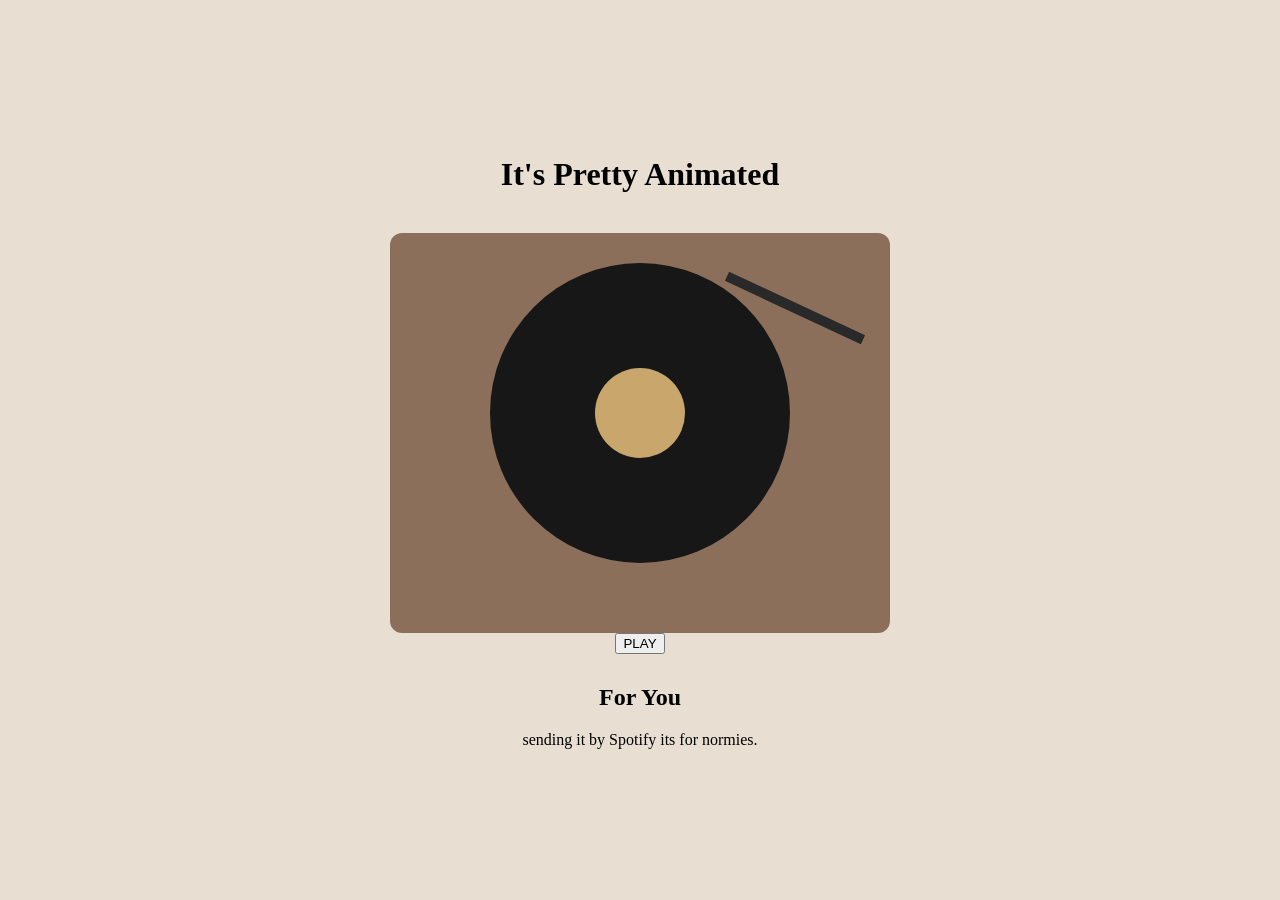
==== index.html @ 63972b76 "Update index.html" ====
<!DOCTYPE html>
<html lang="en">
<head>
    <meta charset="UTF-8">
    <meta name="viewport" content="width=device-width, initial-scale=1.0">
    <title>I'm screwed </title>
    <link rel="stylesheet" href="style.css">
</head>

<body>

    <main>
        <h1>It's Pretty Animated</h1>

<div class="turntable">
    <div class="vinyl">
        <div class="label"></div>
    </div>

    <div class="tonearm"></div>
</div>

<button id="playButton">PLAY</button>
        
        <section class="mixtape-info">
            <h2>For You</h2>
            <p>sending it by Spotify its for normies. </p>
        </section>

    </main>

</body>
</html>
---- style.css ----
* {
    box-sizing: border-box;
}

body {
    margin: 0;
    min-height: 100vh;
    display: flex;
    justify-content: center;
    align-items: center;
    background: #e8dfd2;
    font-family: Georgia, serif;
}

main {
    text-align: center;
}

h1 {
    font-size: 32px;
    margin-bottom: 40px;
}

.turntable {
    position: relative;
    width: 500px;
    height: 400px;
    margin: auto;
    padding-top: 30px;
    background: #8b6f5a;
    border-radius: 12px;
}

.vinyl {
    width: 300px;
    height: 300px;
    margin: auto;
    border-radius: 50%;
    background: #171717;
    position: relative;
}

.label {
    position: absolute;
    width: 90px;
    height: 90px;
    top: 105px;
    left: 105px;
    border-radius: 50%;
    background: #c9a66b;
}

.tonearm {
    position: absolute;
    width: 150px;
    height: 10px;
    right: 20px;
    top: 70px;
    background: #292929;
    transform: rotate(25deg);
}

.mixtape-info {
    margin-top: 30px;
}
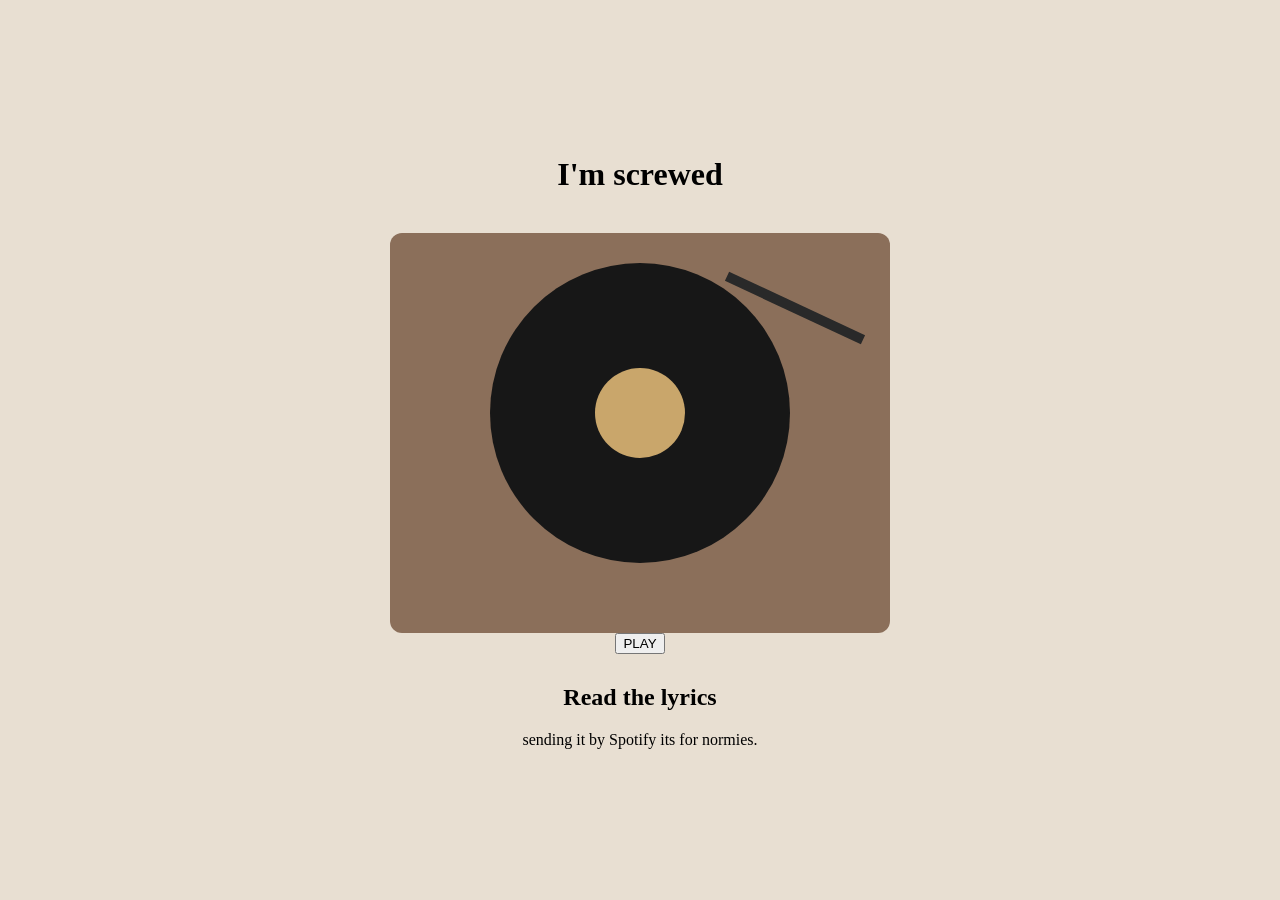
==== commit 98548f9c: "Update index.html" ====
--- a/index.html
+++ b/index.html
@@ -3,14 +3,14 @@
 <head>
     <meta charset="UTF-8">
     <meta name="viewport" content="width=device-width, initial-scale=1.0">
-    <title>I'm screwed </title>
+    <title>I'm screwed</title>
     <link rel="stylesheet" href="style.css">
 </head>
 
 <body>
 
     <main>
-        <h1>It's Pretty Animated</h1>
+        <h1>I'm screwed</h1>
 
 <div class="turntable">
     <div class="vinyl">
@@ -23,7 +23,7 @@
 <button id="playButton">PLAY</button>
         
         <section class="mixtape-info">
-            <h2>For You</h2>
+            <h2>Read the lyrics</h2>
             <p>sending it by Spotify its for normies. </p>
         </section>
 
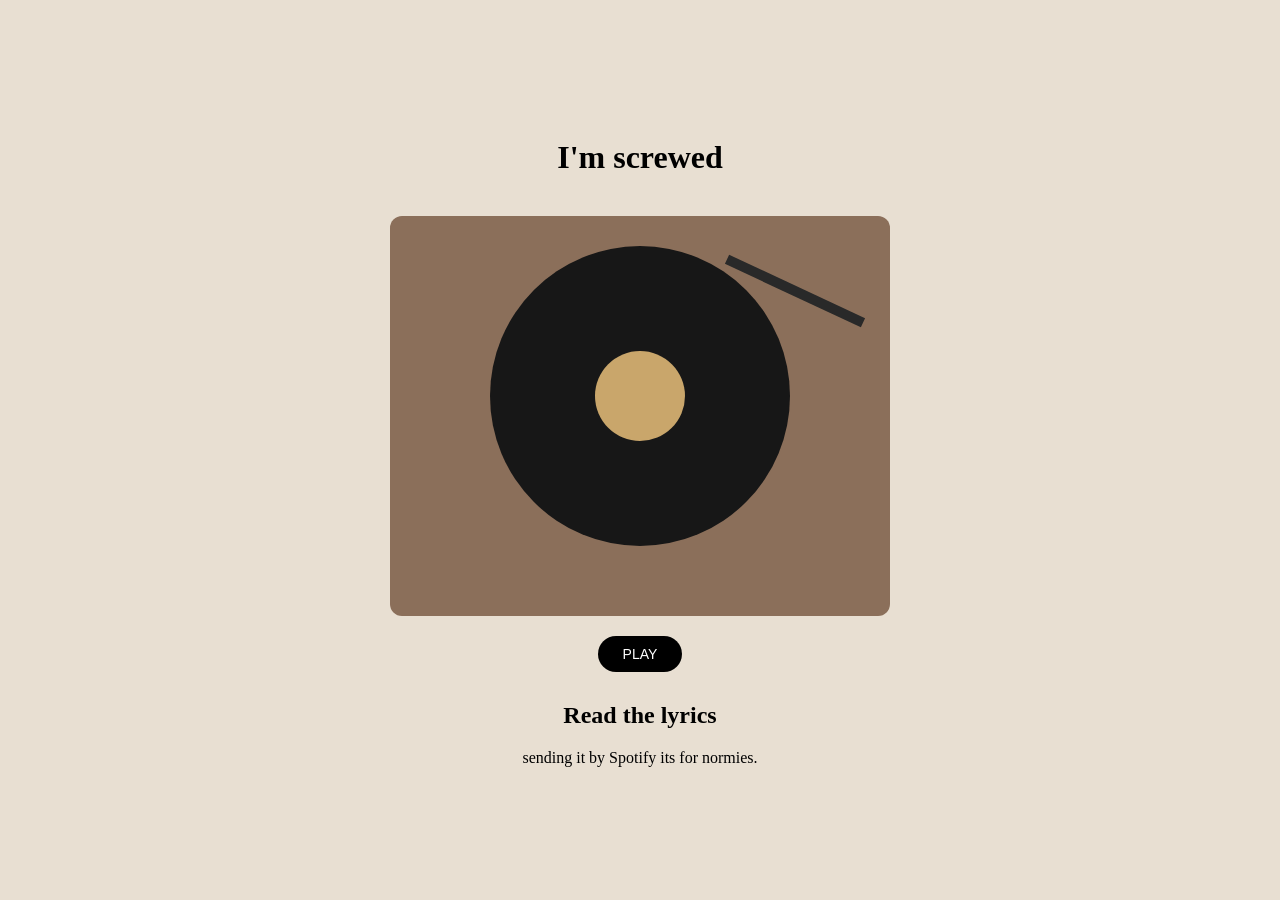
==== commit ba206b60: "Update index.html" ====
--- a/index.html
+++ b/index.html
@@ -3,14 +3,14 @@
 <head>
     <meta charset="UTF-8">
     <meta name="viewport" content="width=device-width, initial-scale=1.0">
-    <title>I'm screwed</title>
+    <title>I'm screwed </title>
     <link rel="stylesheet" href="style.css">
 </head>
 
 <body>
 
     <main>
-        <h1>I'm screwed</h1>
+        <h1>I'm screwed </h1>
 
 <div class="turntable">
     <div class="vinyl">
@@ -20,7 +20,7 @@
     <div class="tonearm"></div>
 </div>
 
-<button id="playButton">PLAY</button>
+<button id="playButton">PLAY </button>
         
         <section class="mixtape-info">
             <h2>Read the lyrics</h2>
--- a/style.css
+++ b/style.css
@@ -9,7 +9,7 @@
     justify-content: center;
     align-items: center;
     background: #e8dfd2;
-    font-family: Georgia, serif;
+    font-family: Times New Roman, serif;
 }
 
 main {
@@ -63,3 +63,28 @@
 .mixtape-info {
     margin-top: 30px;
 }
+
+#playButton {
+    margin-top: 20px;
+    padding: 10px 25px;
+    background: black;
+    color: white;
+    border: none;
+    border-radius: 20px;
+    cursor: pointer;
+    font-size: 14px;
+}
+
+.vinyl.playing {
+    animation: spin 3s linear infinite;
+}
+
+@keyframes spin {
+    from {
+        transform: rotate(0deg);
+    }
+
+    to {
+        transform: rotate(360deg);
+    }
+}
